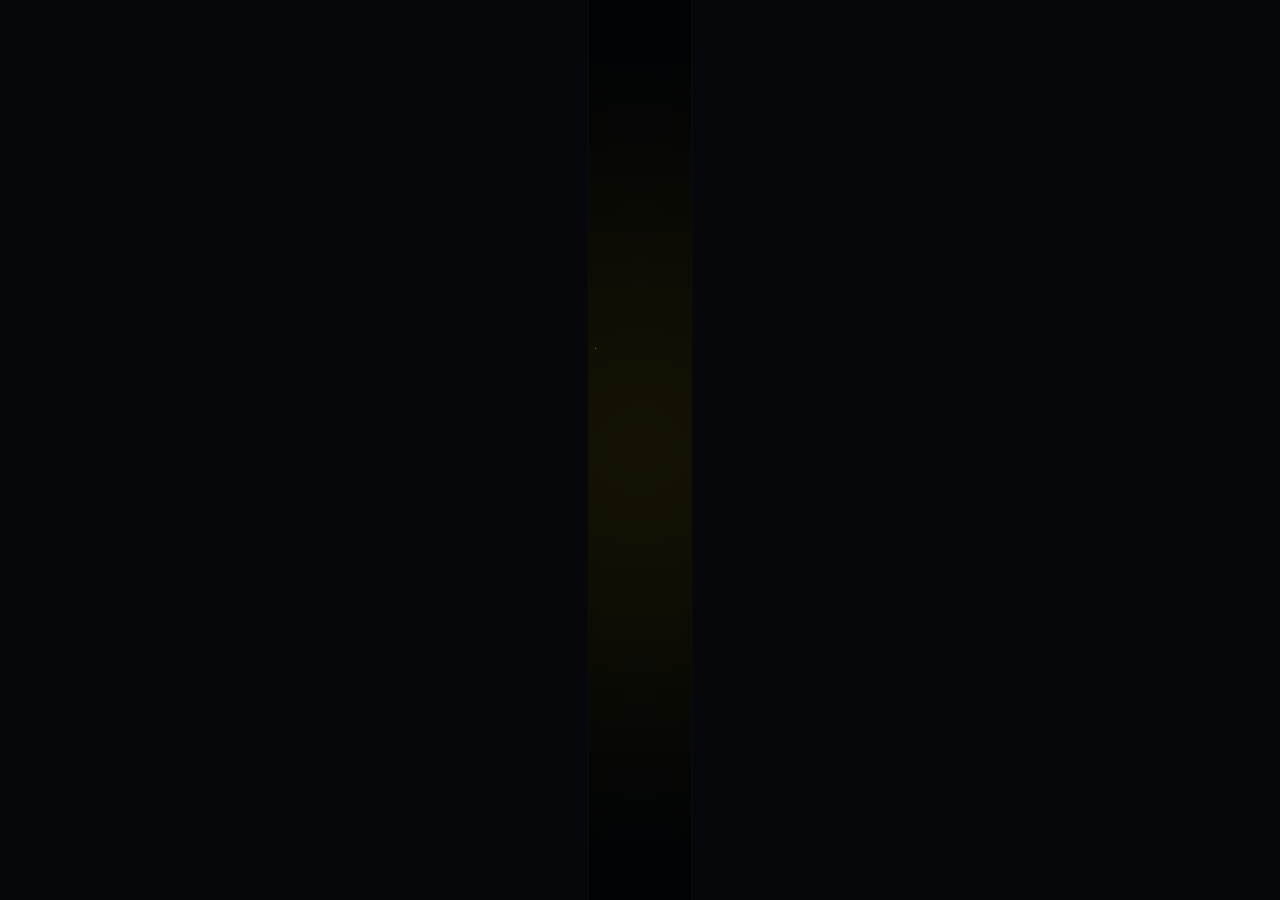
==== index.html @ 66eb5ac5 "INTRO 화면 구성" ====
<!DOCTYPE html>
<html lang="ko">
<head>
    <meta charset="UTF-8">
    <meta name="viewport" content="width=device-width, initial-scale=1.0">
    <title>Portfolio Intro</title>
    
    <!-- GSAP 라이브러리 -->
    <script src="https://cdn.jsdelivr.net/npm/gsap@3.13.0/dist/gsap.min.js"></script>

    <style>
    /* =========================
       기본 세팅 및 화면 리셋
    ========================= */
    * { box-sizing: border-box; margin: 0; padding: 0; }

    .pnsIntro {
        position: relative; width: 100%; height: 100vh; overflow: hidden; 
        background: #020406; color: #fff; font-family: 'Pretendard', sans-serif; 
        cursor: pointer; user-select: none;
    }

    .pnsIntro>.pnsBg { position: absolute; left: 0; top: 0; width: 100%; height: 100%; overflow: hidden; z-index: 1; }
    .pnsIntro>.pnsBg>img { position: absolute; left: 0; top: 0; width: 100%; height: 100%; object-fit: cover; }
    .pnsIntro>.pnsBg>.pnsOverlay { position: absolute; left: 0; top: 0; width: 100%; height: 100%; background: linear-gradient(90deg, rgba(2,4,6,0.92) 0%, rgba(2,4,6,0.65) 50%, rgba(2,4,6,0.92) 100%); }
    .pnsIntro>.pnsBg>.pnsLight { position: absolute; left: 50%; top: 50%; width: 800px; height: 800px; border-radius: 50%; background: radial-gradient(circle, rgba(255, 193, 7, 0.1), transparent 70%); filter: blur(80px); transform: translate(-50%, -50%); }

    /* 쨍한 노란색 별자리 레이어 */
    .star-field { position: absolute; width: 100%; height: 100%; top: 0; left: 0; z-index: 2; pointer-events: none; }
    .twinkle-star { position: absolute; width: 2px; height: 2px; background: #FFD54F; border-radius: 50%; opacity: 0; }

    /* =========================
       [임팩트 연출] 거대 유성 및 균열 이펙트
    ========================= */
    .intro-gate { position: absolute; top: 0; width: 50%; height: 100%; background: #05070b; z-index: 20; }
    .gate-left { left: 0; border-right: 1px solid rgba(255,193,7,0.05); }
    .gate-right { right: 0; border-left: 1px solid rgba(255,193,7,0.05); }

    .epic-meteor {
        position: absolute; z-index: 25; pointer-events: none;
        width: 4px; height: 300px;
        background: linear-gradient(180deg, #fff 0%, rgba(255, 193, 7, 0.9) 30%, transparent 100%);
        box-shadow: 0 0 25px 5px rgba(255, 152, 0, 0.7);
        transform: rotate(-40deg); opacity: 0;
        top: -350px; left: 70%;
    }

    .impact-flash {
        position: absolute; left: 50%; top: 50%; transform: translate(-50%, -50%) scale(0);
        width: 600px; height: 600px; border-radius: 50%;
        background: radial-gradient(circle, #fff 0%, rgba(255, 193, 7, 0.6) 20%, transparent 60%);
        z-index: 24; opacity: 0; pointer-events: none; filter: blur(10px);
    }

    .impact-crack {
        position: absolute; left: 50%; top: 0; transform: translateX(-50%);
        width: 3px; height: 0%; background: #fff;
        box-shadow: 0 0 35px 12px rgba(255, 152, 0, 0.85);
        z-index: 23; opacity: 0;
    }

    /* =========================
       안정적인 플렉스형 레이아웃 구조
    ========================= */
    .pnsWrap {
        position: relative; z-index: 5; width: 100%; height: 100vh; 
        max-width: 1500px; margin: 0 auto; padding: 50px 60px;
        display: flex; flex-direction: column; justify-content: space-between;
        opacity: 0; 
    }

    /* 로고 크기 증가 및 두둥실 애니메이션 */
    .introHeader { width: 100%; display: flex; justify-content: center; }
    .floating-logo { width: 240px; opacity: 0.95; animation: floatLogo 3.5s ease-in-out infinite; }
    /* 텍스트 로고 대체용 (이미지 대신 텍스트를 쓸 경우) */
    .text-logo { font-size: 28px; font-weight: 800; letter-spacing: 2px; color: #fff; animation: floatLogo 3.5s ease-in-out infinite; }

    @keyframes floatLogo {
        0% { transform: translateY(0px); }
        50% { transform: translateY(-12px); }
        100% { transform: translateY(0px); }
    }

    /* 중앙 본문 여백 축소 */
    .introBody {
        display: flex; justify-content: center; gap: clamp(60px, 8vw, 150px); align-items: center; 
        width: 100%; flex: 1; padding: 20px 0;
    }

    .titleGroup { max-width: 650px; }
    .titleGroup .subTitle { display: block; font-size: 15px; letter-spacing: 8px; color: #FFC107; margin-bottom: 20px; font-weight: 600; text-shadow: 0 0 10px rgba(255,193,7,0.3); }
    .titleGroup h2 { 
        font-size: clamp(38px, 4.5vw, 68px); line-height: 1.2; font-weight: 700; letter-spacing: -2px; margin: 0; word-break: keep-all; 
        background: linear-gradient(135deg, #FFFDE7 20%, #FFC107 70%, #FF9800 100%); 
        -webkit-background-clip: text; -webkit-text-fill-color: transparent; 
    }

    .introService { margin-top: 35px; height: 30px; }
    .serviceText { display: block; font-size: clamp(18px, 1.6vw, 22px); font-weight: 400; letter-spacing: 0.5px; color: rgba(255, 213, 79, 0.85); }

    .countGroup { text-align: left; padding-left: clamp(40px, 5vw, 60px); border-left: 2px solid rgba(255, 193, 7, 0.2); min-width: 350px; }
    .countInfo { margin-bottom: 5px; display: flex; align-items: center; gap: 15px; }
    .countInfo .since { font-size: 15px; font-weight: 700; color: #FF9800; letter-spacing: 1px; }
    .countInfo .label { font-size: 13px; letter-spacing: 4px; color: rgba(255, 255, 255, 0.5); }
    .numberBox { display: block; font-size: clamp(80px, 8vw, 130px); line-height: 0.95; font-weight: 800; letter-spacing: -4px; }
    .numberBox .count { 
        font-style: normal; 
        background: linear-gradient(180deg, #FFFFFF 10%, #FFC107 70%, #FF5722 100%); 
        -webkit-background-clip: text; -webkit-text-fill-color: transparent; 
        filter: drop-shadow(0 10px 20px rgba(255, 152, 0, 0.4)); 
    }

    .introFooter { 
        display: flex; 
        justify-content: space-between; 
        align-items: flex-end; 
        width: 100%; 
        border-top: 1px solid rgba(255, 193, 7, 0.1); 
        padding-top: 25px; 
    }

    .introYears { 
        display: flex; 
        align-items: baseline; 
        gap: 15px; 
    }

    /* 숫자 크기 뻥튀기 + 텍스트 그라데이션 + 네온 펄스 애니메이션 */
    .introYears strong { 
        font-size: clamp(55px, 6vw, 80px); 
        line-height: 0.9; 
        font-weight: 900; 
        background: linear-gradient(135deg, #FFFFFF 0%, #FFC107 50%, #FF5722 100%);
        -webkit-background-clip: text; 
        -webkit-text-fill-color: transparent;
        filter: drop-shadow(0 0 20px rgba(255, 152, 0, 0.6));
        animation: pulseGlow 1.5s infinite alternate; 
    }

    /* 옆에 붙는 글자도 눈에 확 띄게 골드 컬러로 변경 */
    .introYears span { 
        font-size: clamp(12px, 1.2vw, 15px); 
        letter-spacing: 4px; 
        font-weight: 700;
        color: #FFD54F; 
        text-shadow: 0 0 10px rgba(255, 193, 7, 0.4);
    }

    /* 클릭 안내 가이드 */
    .click-anywhere { display: flex; flex-direction: column; align-items: center; gap: 10px; color: rgba(255, 213, 79, 0.4); font-size: 11px; letter-spacing: 5px; margin-right: 20px; transition: color 0.3s; }
    .pnsIntro:hover .click-anywhere { color: #FFC107; }
    .mouse-icon { width: 20px; height: 32px; border: 2px solid currentColor; border-radius: 12px; position: relative; }
    .mouse-icon .wheel { width: 2px; height: 5px; background: currentColor; position: absolute; top: 5px; left: 50%; transform: translateX(-50%); animation: mouseScroll 1.5s cubic-bezier(0.6, 0.04, 0.98, 0.33) infinite; }

    .introTransition { position: fixed; left: 0; top: 100%; width: 100%; height: 100%; background: #05070b; z-index: 9999; }

    @keyframes mouseScroll { 0% { opacity: 1; top: 5px; } 100% { opacity: 0; top: 15px; } }

    /* =========================
       반응형 모바일 최적화
    ========================= */
    @media(max-width:1200px){
        .pnsWrap { padding: 40px; }
        .introBody { flex-direction: column; align-items: center; justify-content: center; gap: 40px; text-align: center; }
        .titleGroup { text-align: center; }
        .countGroup { border-left: none; padding-left: 0; border-top: 1px solid rgba(255,193,7,0.2); padding-top: 30px; text-align: center; min-width: 100%; }
        .countInfo { justify-content: center; }
    }
    @media(max-width:768px) {
        .pnsWrap { padding: 30px 24px; }
        .floating-logo { width: 160px; }
        .titleGroup h2 { font-size: 32px; }
        .introService { margin-top: 20px; }
        .serviceText { font-size: 16px; }
        .numberBox { font-size: 70px; }
        .countInfo { flex-direction: column; align-items: center; gap: 2px; }
        .introFooter { flex-direction: column; align-items: center; gap: 25px; border-top: none; padding-top: 0; text-align: center; }
        .click-anywhere { margin-right: 0; }
    }
    </style>
</head>
<body>

    <div class="pnsIntro" id="pnsIntro">
        
        <div class="star-field"></div>

        <div class="epic-meteor"></div>
        <div class="impact-flash"></div>
        <div class="impact-crack"></div>

        <div class="intro-gate gate-left"></div>
        <div class="intro-gate gate-right"></div>

        <div class="pnsBg">
            <!-- 배경 이미지 경로에 맞게 수정하세요 -->
            <img src="/images/main/intro_bg.jpg" alt="Portfolio Background">
            <div class="pnsOverlay"></div>
            <div class="pnsLight"></div>
        </div>

        <div class="pnsWrap">
            
            <div class="introHeader">
                <div class="introLogo">
                    <!-- 개인 로고 이미지가 있다면 아래 img 태그 사용, 없다면 텍스트 로고 사용 -->
                    <!-- <img src="/images/main/my_logo.png" alt="My Logo" class="floating-logo"> -->
                    <div class="text-logo">PORTFOLIO.</div>
                </div>
            </div>

            <div class="introBody">
                <div class="titleGroup">
                    <!-- 포트폴리오용 문구로 수정 -->
                    <span class="subTitle lang-switch" data-en="FAST & PASSIONATE" data-ko="밀도 높은 몰입과 빠른 성장">FAST & PASSIONATE</span>
                    <h2 class="lang-switch" data-en="Web Developer<br>& UI/UX Designer" data-ko="프론트엔드 개발자<br>& 웹 퍼블리셔">Web Developer<br>& UI/UX Designer</h2>
                    <div class="introService">
                        <span class="serviceText" data-en="Frontend Development" data-ko="프론트엔드 개발">Frontend Development</span>
                    </div>
                </div>

                <div class="countGroup">
                    <div class="countInfo">
                        <span class="since lang-switch" data-en="INTENSE FOCUS" data-ko="밀도 있는 포트폴리오">INTENSE FOCUS</span>
                        <span class="label lang-switch" data-en="COMPLETED PROJECTS" data-ko="누적 완료 프로젝트">COMPLETED PROJECTS</span>
                    </div>
                    <strong class="numberBox">
                        <!-- 30~40개 중 임시로 35로 설정해두었습니다 -->
                        <span class="count" data-target="35">0</span>
                    </strong>
                </div>
            </div>

            <div class="introFooter">
                <div class="introYears">
                    <strong id="monthCounter">0</strong>
                    <!-- YEARS 대신 MONTHS 로 변경! -->
                    <span class="lang-switch" data-en="MONTHS OF EXPERIENCE" data-ko="개월의 실무 경험">MONTHS OF EXPERIENCE</span>
                </div>
                
                <div class="click-anywhere">
                    <span class="lang-switch" data-en="CLICK ANYWHERE TO ENTER" data-ko="화면을 클릭하여 입장하세요">CLICK ANYWHERE TO ENTER</span>
                    <div class="mouse-icon"><div class="wheel"></div></div>
                </div>
            </div>

        </div>
    </div>

    <div class="introTransition"></div>

    <script>
    document.addEventListener("DOMContentLoaded", function() {
        const intro = document.querySelector(".pnsIntro");
        const bgImage = document.querySelector(".pnsBg img");
        const light = document.querySelector(".pnsLight");
        const projectCountEl = document.querySelector(".count");
        const monthCounterEl = document.getElementById("monthCounter");
        const serviceText = document.querySelector(".serviceText");

        // 경력 8개월 세팅
        const expMonths = 8; 
        const projectTarget = Number(projectCountEl.dataset.target) || 0;

        let currentLang = 'en';

        /* ==========================================
           1. 은은한 배경 밤하늘 별자리
        ========================================== */
        const starField = document.querySelector('.star-field');
        for(let i=0; i<120; i++) {
            let star = document.createElement('div');
            star.className = 'twinkle-star';
            star.style.left = Math.random() * 100 + '%';
            star.style.top = Math.random() * 100 + '%';
            
            let size = Math.random() * 2 + 1;
            star.style.width = size + 'px';
            star.style.height = size + 'px';
            star.style.boxShadow = `0 0 ${Math.random() * 5 + 2}px rgba(255, 193, 7, 0.8)`;
            
            starField.appendChild(star);

            gsap.to(star, {
                opacity: Math.random() * 0.8 + 0.2,
                duration: Math.random() * 2 + 1,
                delay: Math.random() * 3,
                repeat: -1,
                yoyo: true,
                ease: "power1.inOut"
            });
        }

        /* ==========================================
           2. 오프닝 연출 애니메이션
        ========================================== */
        const openTimeline = gsap.timeline();
        gsap.set(bgImage, { scale: 1.3, opacity: 0.4 });
        gsap.set(".pnsWrap", { opacity: 1 });

        openTimeline
            .to(".epic-meteor", { top: "50%", left: "50%", opacity: 1, duration: 0.45, ease: "power2.in" })
            .set(".epic-meteor", { opacity: 0 })
            .to(".impact-flash", { scale: 1, opacity: 1, duration: 0.15, ease: "power1.out" })
            .to(".impact-flash", { opacity: 0, scale: 1.5, duration: 0.5, ease: "power2.out" }, "+=0.05")
            .to(".impact-crack", { height: "100%", opacity: 1, duration: 0.4, ease: "expo.out" }, "-=0.6")
            
            .to(".gate-left", { xPercent: -100, duration: 2.8, ease: "power4.inOut" }, "-=0.1")
            .to(".gate-right", { xPercent: 100, duration: 2.8, ease: "power4.inOut" }, "-=2.8")
            .to(".impact-crack", { opacity: 0, duration: 0.5 }, "-=2.3")

            .to(bgImage, { scale: 1.03, opacity: 1, duration: 3.5, ease: "power3.out" }, "-=2.5")

            .from(".introLogo", { opacity: 0, y: -20, duration: 1.2, ease: "power2.out" }, "-=2.0")
            .from(".titleGroup", { opacity: 0, x: -30, duration: 1.4, ease: "power3.out" }, "-=1.7")
            .from(".countGroup", { opacity: 0, x: 30, duration: 1.4, ease: "power3.out" }, "-=1.5")
            .from(".introFooter", { opacity: 0, y: 20, duration: 1.2, ease: "power2.out" }, "-=1.2")
            
            .call(startCounters, null, "-=1.2");


        /* ==========================================
           3. 숫자 카운터 작동 (개월 수 & 프로젝트 수)
        ========================================== */
        function startCounters() {
            let currentMonthObj = { val: 0 };
            gsap.to(currentMonthObj, { 
                val: expMonths, 
                duration: 1.8, 
                ease: "power2.out", 
                onUpdate: () => { monthCounterEl.innerText = Math.floor(currentMonthObj.val); } 
            });

            let currentProjectObj = { val: 0 };
            gsap.to(currentProjectObj, { 
                val: projectTarget, 
                duration: 2.6, 
                ease: "expo.out", 
                onUpdate: () => { projectCountEl.innerText = Math.floor(currentProjectObj.val).toLocaleString(); } 
            });
        }

        /* ==========================================
           4. 마우스 패럴랙스
        ========================================== */
        document.addEventListener("mousemove", function(e) {
            const x = (e.clientX / window.innerWidth - 0.5);
            const y = (e.clientY / window.innerHeight - 0.5);

            gsap.to(bgImage, { x: x * 20, y: y * 20, overwrite: "auto", duration: 1 });
            gsap.to(light, { x: `calc(-50% + ${x * 60}px)`, y: `calc(-50% + ${y * 60}px)`, overwrite: "auto", duration: 1.2 });
        });

        /* ==========================================
           5. 서비스(스킬) 순환 시스템
        ========================================== */
        const serviceList = [
            { en: "Frontend Development", ko: "프론트엔드 개발" },
            { en: "UI/UX Design", ko: "UI/UX 디자인" },
            { en: "Interactive Web", ko: "인터랙티브 웹 구현" },
            { en: "Responsive Publishing", ko: "반응형 웹 퍼블리싱" },
            { en: "Web Accessibility", ko: "웹 접근성 최적화" }
        ];
        let serviceIndex = 0;

        setInterval(function() {
            gsap.to(serviceText, { opacity: 0, y: -10, duration: 0.4, ease: "power2.in", overwrite: "auto", onComplete: () => {
                serviceIndex = (serviceIndex + 1) % serviceList.length;
                serviceText.setAttribute("data-en", serviceList[serviceIndex].en);
                serviceText.setAttribute("data-ko", serviceList[serviceIndex].ko);
                serviceText.innerText = serviceList[serviceIndex][currentLang];
                
                gsap.to(serviceText, { opacity: 1, y: 0, duration: 0.5, ease: "power2.out", overwrite: "auto" });
            }});
        }, 3200);

        /* ==========================================
           6. 영어 <-> 한글 다국어 자동 스위칭 시스템
        ========================================== */
        setTimeout(() => {
            const langElements = document.querySelectorAll(".lang-switch");
            
            setInterval(() => {
                currentLang = currentLang === 'en' ? 'ko' : 'en';
                const allLangToggles = [...langElements, serviceText];

                gsap.to(allLangToggles, {
                    opacity: 0,
                    y: -5,
                    duration: 0.4,
                    ease: "power2.in",
                    overwrite: "auto",
                    onComplete: () => {
                        allLangToggles.forEach(el => {
                            el.innerHTML = el.getAttribute(`data-${currentLang}`);
                        });
                        gsap.to(allLangToggles, { opacity: 1, y: 0, duration: 0.5, ease: "power2.out", overwrite: "auto" });
                    }
                });
            }, 4500); 
        }, 4500);


        /* ==========================================
           7. 전면부 스크린 클릭 시 메인페이지 진입
        ========================================== */
        let isEntering = false;

        intro.addEventListener("click", function() {
            if (isEntering) return;
            isEntering = true;
            intro.style.pointerEvents = "none";

            gsap.timeline()
                .to(intro, { opacity: 0, scale: 1.03, duration: 0.9, ease: "power2.inOut" })
                .to(".introTransition", { top: "0%", duration: 0.9, ease: "power2.inOut" }, 0)
                .call(() => { 
                    // 요청하신 /main.html 로 이동 세팅 완료!
                    location.href = "/main.html"; 
                }, null, 0.9);
        });

        document.addEventListener("keydown", function(e) { if (e.key === "Enter") intro.click(); });
    });
    </script>
</body>
</html>
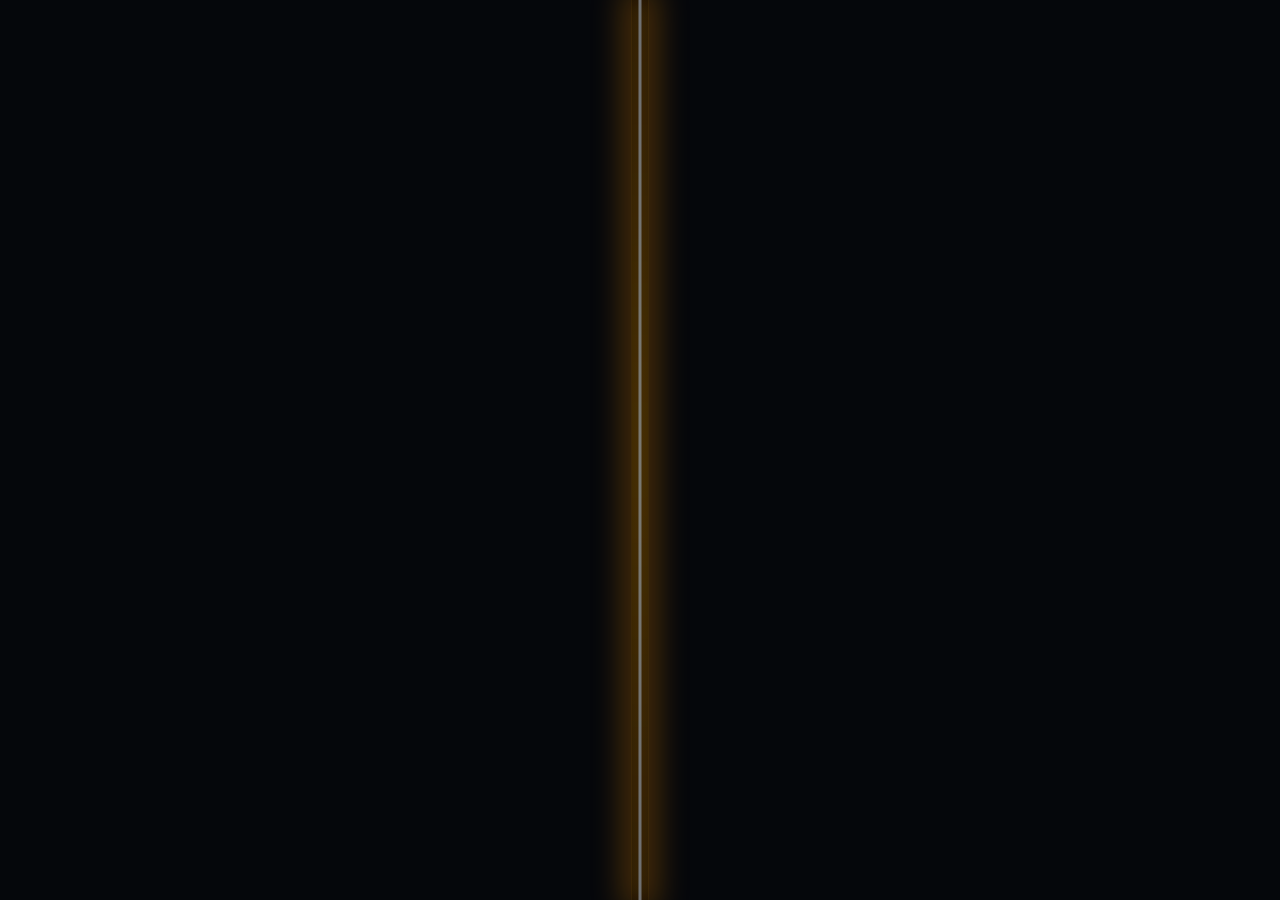
==== commit 33d23ee5: "main 수정" ====
--- a/index.html
+++ b/index.html
@@ -416,7 +416,7 @@
                 .to(".introTransition", { top: "0%", duration: 0.9, ease: "power2.inOut" }, 0)
                 .call(() => { 
                     // 요청하신 /main.html 로 이동 세팅 완료!
-                    location.href = "/main.html"; 
+                    location.href = "../main.html"; 
                 }, null, 0.9);
         });
 
@@ -424,4 +424,4 @@
     });
     </script>
 </body>
-</html>+</html>
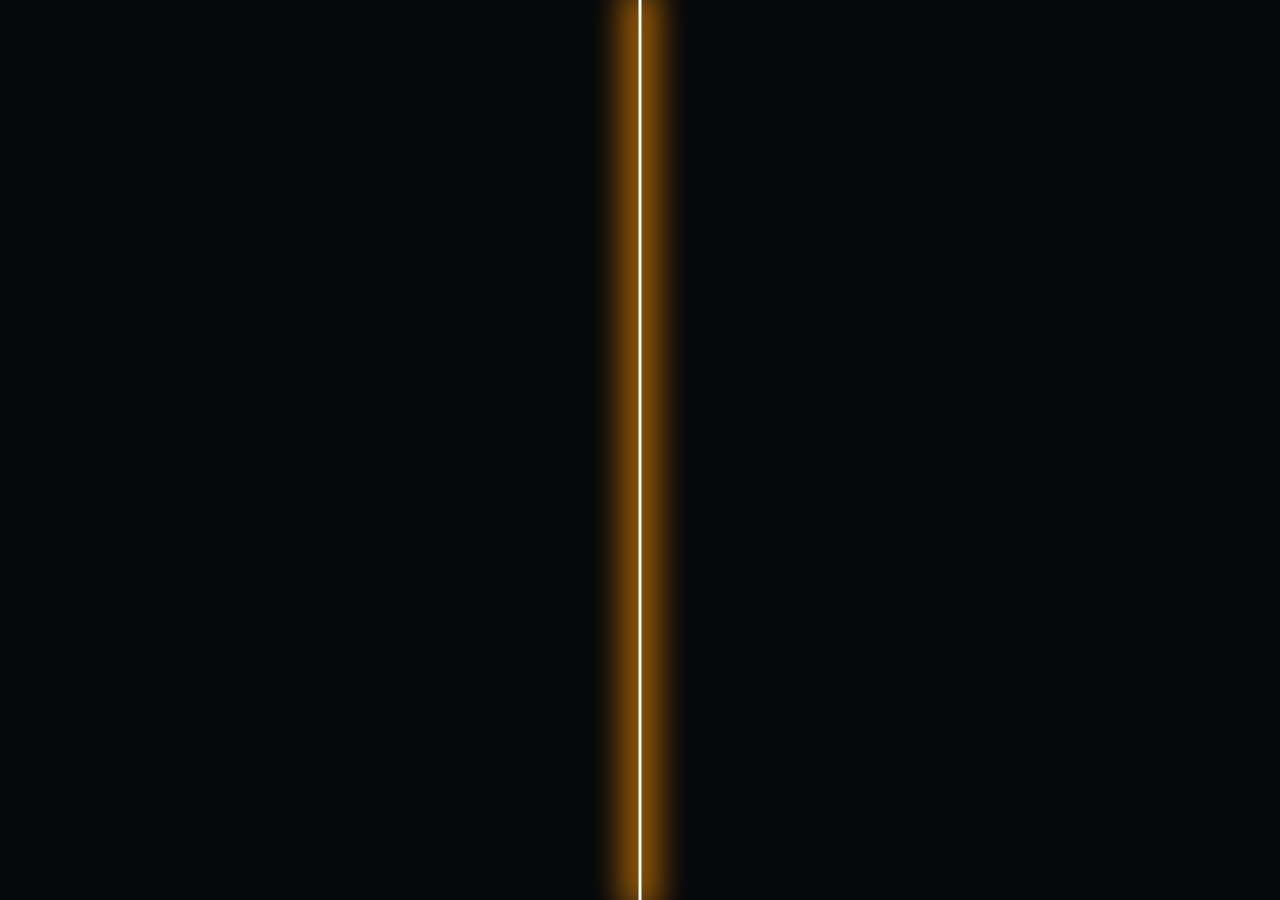
==== commit 6b089a89: "main  경로 수정" ====
--- a/index.html
+++ b/index.html
@@ -416,7 +416,7 @@
                 .to(".introTransition", { top: "0%", duration: 0.9, ease: "power2.inOut" }, 0)
                 .call(() => { 
                     // 요청하신 /main.html 로 이동 세팅 완료!
-                    location.href = "../main.html"; 
+                    location.href = "/main.html"; 
                 }, null, 0.9);
         });
 
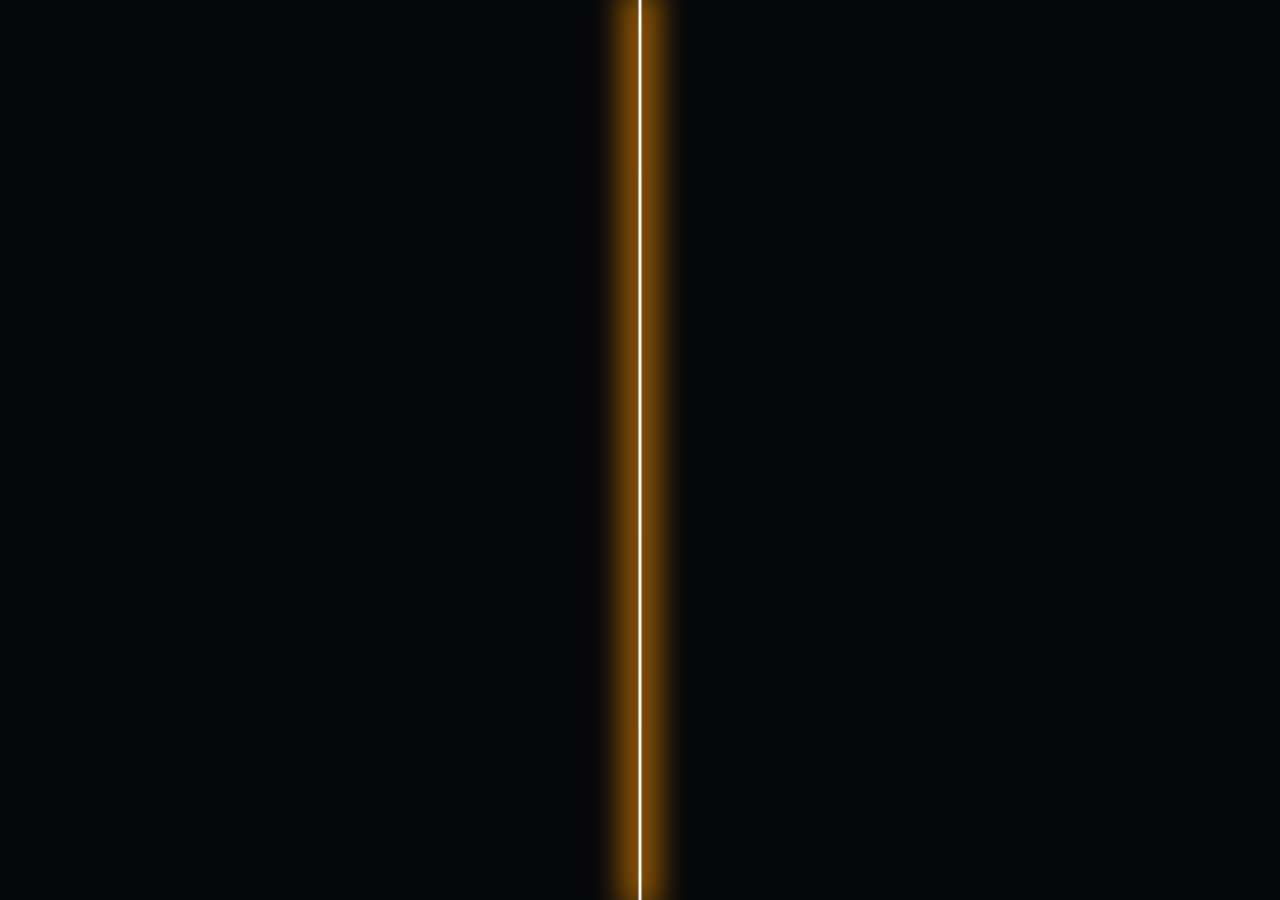
==== commit 1677d867: "main 수정" ====
--- a/index.html
+++ b/index.html
@@ -416,7 +416,7 @@
                 .to(".introTransition", { top: "0%", duration: 0.9, ease: "power2.inOut" }, 0)
                 .call(() => { 
                     // 요청하신 /main.html 로 이동 세팅 완료!
-                    location.href = "/main.html"; 
+                    location.href = "/main/main.html"; 
                 }, null, 0.9);
         });
 
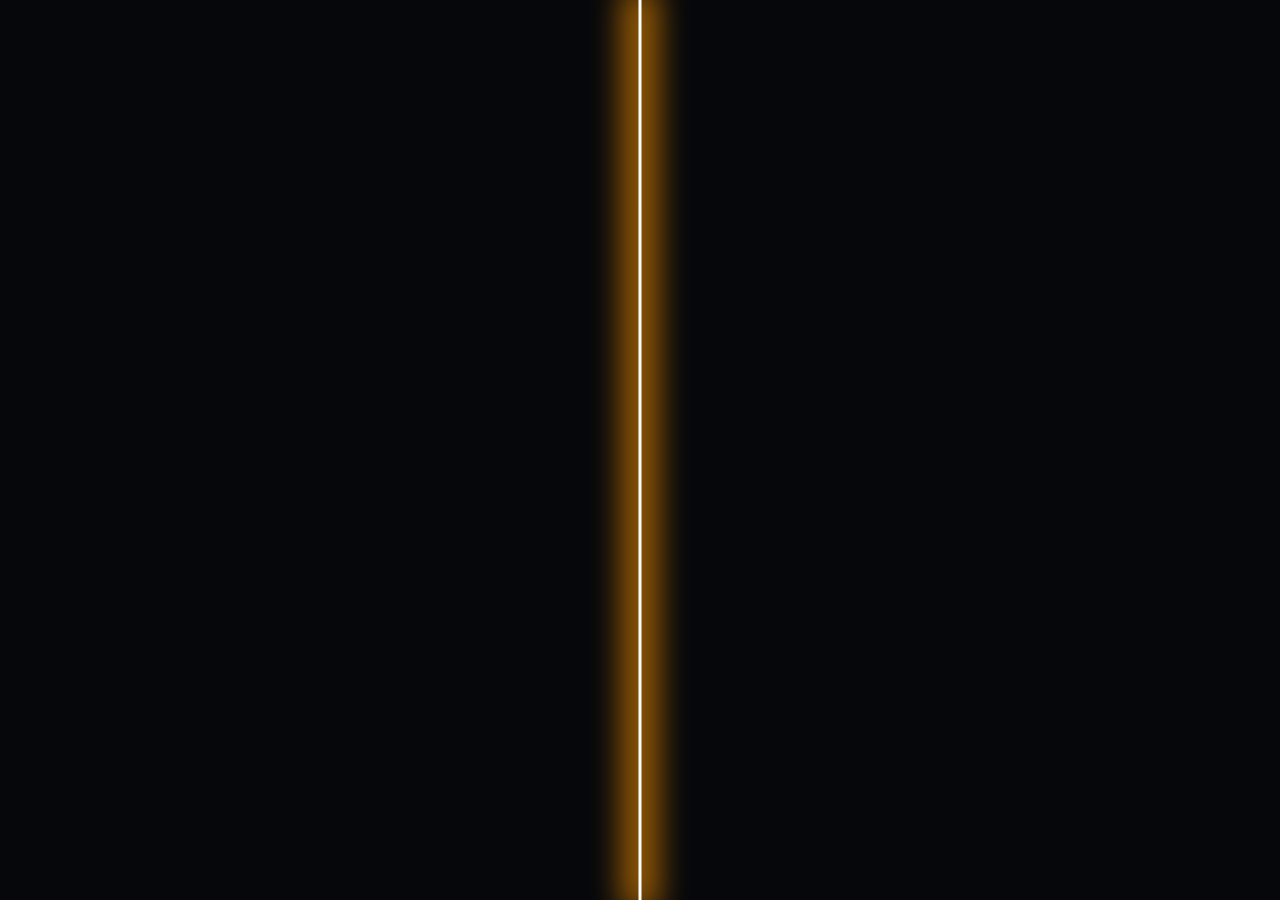
==== commit 16f9dde3: "main. html 경로 수정" ====
--- a/index.html
+++ b/index.html
@@ -416,7 +416,7 @@
                 .to(".introTransition", { top: "0%", duration: 0.9, ease: "power2.inOut" }, 0)
                 .call(() => { 
                     // 요청하신 /main.html 로 이동 세팅 완료!
-                    location.href = "/main/main.html"; 
+                    location.href = "./main.html"; 
                 }, null, 0.9);
         });
 
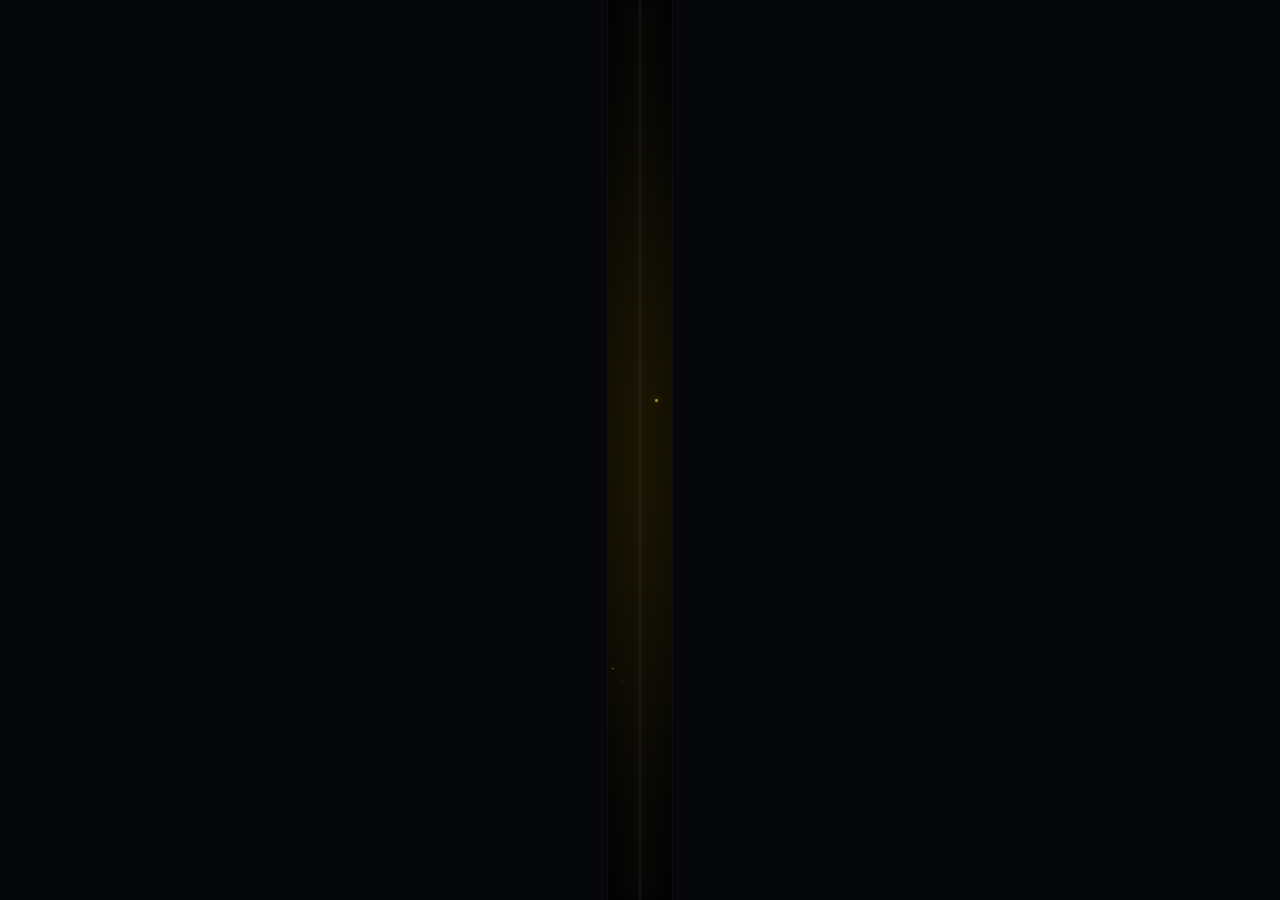
==== commit e2e23c79: "css 경로 수정" ====
--- a/index.html
+++ b/index.html
@@ -401,9 +401,6 @@
         }, 4500);
 
 
-        /* ==========================================
-           7. 전면부 스크린 클릭 시 메인페이지 진입
-        ========================================== */
         let isEntering = false;
 
         intro.addEventListener("click", function() {
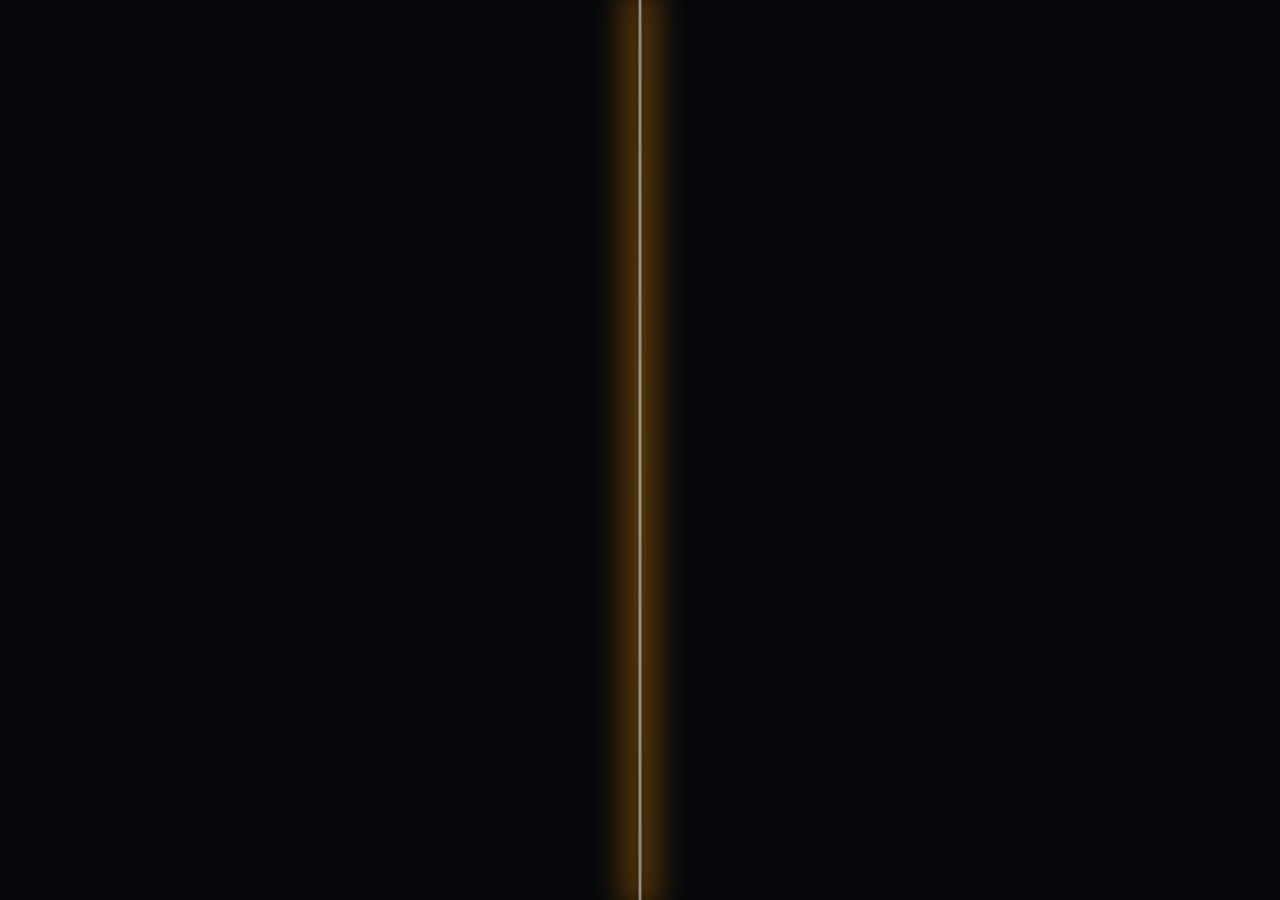
==== commit 4d6f3713: "intro 수정" ====
--- a/index.html
+++ b/index.html
@@ -9,9 +9,7 @@
     <script src="https://cdn.jsdelivr.net/npm/gsap@3.13.0/dist/gsap.min.js"></script>
 
     <style>
-    /* =========================
-       기본 세팅 및 화면 리셋
-    ========================= */
+
     * { box-sizing: border-box; margin: 0; padding: 0; }
 
     .pnsIntro {
@@ -25,13 +23,9 @@
     .pnsIntro>.pnsBg>.pnsOverlay { position: absolute; left: 0; top: 0; width: 100%; height: 100%; background: linear-gradient(90deg, rgba(2,4,6,0.92) 0%, rgba(2,4,6,0.65) 50%, rgba(2,4,6,0.92) 100%); }
     .pnsIntro>.pnsBg>.pnsLight { position: absolute; left: 50%; top: 50%; width: 800px; height: 800px; border-radius: 50%; background: radial-gradient(circle, rgba(255, 193, 7, 0.1), transparent 70%); filter: blur(80px); transform: translate(-50%, -50%); }
 
-    /* 쨍한 노란색 별자리 레이어 */
     .star-field { position: absolute; width: 100%; height: 100%; top: 0; left: 0; z-index: 2; pointer-events: none; }
     .twinkle-star { position: absolute; width: 2px; height: 2px; background: #FFD54F; border-radius: 50%; opacity: 0; }
 
-    /* =========================
-       [임팩트 연출] 거대 유성 및 균열 이펙트
-    ========================= */
     .intro-gate { position: absolute; top: 0; width: 50%; height: 100%; background: #05070b; z-index: 20; }
     .gate-left { left: 0; border-right: 1px solid rgba(255,193,7,0.05); }
     .gate-right { right: 0; border-left: 1px solid rgba(255,193,7,0.05); }
@@ -59,9 +53,7 @@
         z-index: 23; opacity: 0;
     }
 
-    /* =========================
-       안정적인 플렉스형 레이아웃 구조
-    ========================= */
+
     .pnsWrap {
         position: relative; z-index: 5; width: 100%; height: 100vh; 
         max-width: 1500px; margin: 0 auto; padding: 50px 60px;
@@ -69,10 +61,8 @@
         opacity: 0; 
     }
 
-    /* 로고 크기 증가 및 두둥실 애니메이션 */
     .introHeader { width: 100%; display: flex; justify-content: center; }
     .floating-logo { width: 240px; opacity: 0.95; animation: floatLogo 3.5s ease-in-out infinite; }
-    /* 텍스트 로고 대체용 (이미지 대신 텍스트를 쓸 경우) */
     .text-logo { font-size: 28px; font-weight: 800; letter-spacing: 2px; color: #fff; animation: floatLogo 3.5s ease-in-out infinite; }
 
     @keyframes floatLogo {
@@ -81,7 +71,6 @@
         100% { transform: translateY(0px); }
     }
 
-    /* 중앙 본문 여백 축소 */
     .introBody {
         display: flex; justify-content: center; gap: clamp(60px, 8vw, 150px); align-items: center; 
         width: 100%; flex: 1; padding: 20px 0;
@@ -125,7 +114,6 @@
         gap: 15px; 
     }
 
-    /* 숫자 크기 뻥튀기 + 텍스트 그라데이션 + 네온 펄스 애니메이션 */
     .introYears strong { 
         font-size: clamp(55px, 6vw, 80px); 
         line-height: 0.9; 
@@ -137,7 +125,6 @@
         animation: pulseGlow 1.5s infinite alternate; 
     }
 
-    /* 옆에 붙는 글자도 눈에 확 띄게 골드 컬러로 변경 */
     .introYears span { 
         font-size: clamp(12px, 1.2vw, 15px); 
         letter-spacing: 4px; 
@@ -146,7 +133,6 @@
         text-shadow: 0 0 10px rgba(255, 193, 7, 0.4);
     }
 
-    /* 클릭 안내 가이드 */
     .click-anywhere { display: flex; flex-direction: column; align-items: center; gap: 10px; color: rgba(255, 213, 79, 0.4); font-size: 11px; letter-spacing: 5px; margin-right: 20px; transition: color 0.3s; }
     .pnsIntro:hover .click-anywhere { color: #FFC107; }
     .mouse-icon { width: 20px; height: 32px; border: 2px solid currentColor; border-radius: 12px; position: relative; }
@@ -156,9 +142,7 @@
 
     @keyframes mouseScroll { 0% { opacity: 1; top: 5px; } 100% { opacity: 0; top: 15px; } }
 
-    /* =========================
-       반응형 모바일 최적화
-    ========================= */
+
     @media(max-width:1200px){
         .pnsWrap { padding: 40px; }
         .introBody { flex-direction: column; align-items: center; justify-content: center; gap: 40px; text-align: center; }
@@ -193,7 +177,6 @@
         <div class="intro-gate gate-right"></div>
 
         <div class="pnsBg">
-            <!-- 배경 이미지 경로에 맞게 수정하세요 -->
             <img src="/images/main/intro_bg.jpg" alt="Portfolio Background">
             <div class="pnsOverlay"></div>
             <div class="pnsLight"></div>
@@ -203,7 +186,7 @@
             
             <div class="introHeader">
                 <div class="introLogo">
-                    <!-- 개인 로고 이미지가 있다면 아래 img 태그 사용, 없다면 텍스트 로고 사용 -->
+                    <!-- 로고 추후 수정 예정 -->
                     <!-- <img src="/images/main/my_logo.png" alt="My Logo" class="floating-logo"> -->
                     <div class="text-logo">PORTFOLIO.</div>
                 </div>
@@ -211,7 +194,6 @@
 
             <div class="introBody">
                 <div class="titleGroup">
-                    <!-- 포트폴리오용 문구로 수정 -->
                     <span class="subTitle lang-switch" data-en="FAST & PASSIONATE" data-ko="밀도 높은 몰입과 빠른 성장">FAST & PASSIONATE</span>
                     <h2 class="lang-switch" data-en="Web Developer<br>& UI/UX Designer" data-ko="프론트엔드 개발자<br>& 웹 퍼블리셔">Web Developer<br>& UI/UX Designer</h2>
                     <div class="introService">
@@ -225,7 +207,7 @@
                         <span class="label lang-switch" data-en="COMPLETED PROJECTS" data-ko="누적 완료 프로젝트">COMPLETED PROJECTS</span>
                     </div>
                     <strong class="numberBox">
-                        <!-- 30~40개 중 임시로 35로 설정해두었습니다 -->
+                        <!-- 총 프로젝트 개수 -->
                         <span class="count" data-target="35">0</span>
                     </strong>
                 </div>
@@ -234,7 +216,6 @@
             <div class="introFooter">
                 <div class="introYears">
                     <strong id="monthCounter">0</strong>
-                    <!-- YEARS 대신 MONTHS 로 변경! -->
                     <span class="lang-switch" data-en="MONTHS OF EXPERIENCE" data-ko="개월의 실무 경험">MONTHS OF EXPERIENCE</span>
                 </div>
                 
@@ -258,15 +239,11 @@
         const monthCounterEl = document.getElementById("monthCounter");
         const serviceText = document.querySelector(".serviceText");
 
-        // 경력 8개월 세팅
         const expMonths = 8; 
         const projectTarget = Number(projectCountEl.dataset.target) || 0;
 
         let currentLang = 'en';
 
-        /* ==========================================
-           1. 은은한 배경 밤하늘 별자리
-        ========================================== */
         const starField = document.querySelector('.star-field');
         for(let i=0; i<120; i++) {
             let star = document.createElement('div');
@@ -291,9 +268,6 @@
             });
         }
 
-        /* ==========================================
-           2. 오프닝 연출 애니메이션
-        ========================================== */
         const openTimeline = gsap.timeline();
         gsap.set(bgImage, { scale: 1.3, opacity: 0.4 });
         gsap.set(".pnsWrap", { opacity: 1 });
@@ -318,10 +292,6 @@
             
             .call(startCounters, null, "-=1.2");
 
-
-        /* ==========================================
-           3. 숫자 카운터 작동 (개월 수 & 프로젝트 수)
-        ========================================== */
         function startCounters() {
             let currentMonthObj = { val: 0 };
             gsap.to(currentMonthObj, { 
@@ -340,9 +310,7 @@
             });
         }
 
-        /* ==========================================
-           4. 마우스 패럴랙스
-        ========================================== */
+
         document.addEventListener("mousemove", function(e) {
             const x = (e.clientX / window.innerWidth - 0.5);
             const y = (e.clientY / window.innerHeight - 0.5);
@@ -351,9 +319,7 @@
             gsap.to(light, { x: `calc(-50% + ${x * 60}px)`, y: `calc(-50% + ${y * 60}px)`, overwrite: "auto", duration: 1.2 });
         });
 
-        /* ==========================================
-           5. 서비스(스킬) 순환 시스템
-        ========================================== */
+
         const serviceList = [
             { en: "Frontend Development", ko: "프론트엔드 개발" },
             { en: "UI/UX Design", ko: "UI/UX 디자인" },
@@ -374,9 +340,6 @@
             }});
         }, 3200);
 
-        /* ==========================================
-           6. 영어 <-> 한글 다국어 자동 스위칭 시스템
-        ========================================== */
         setTimeout(() => {
             const langElements = document.querySelectorAll(".lang-switch");
             
